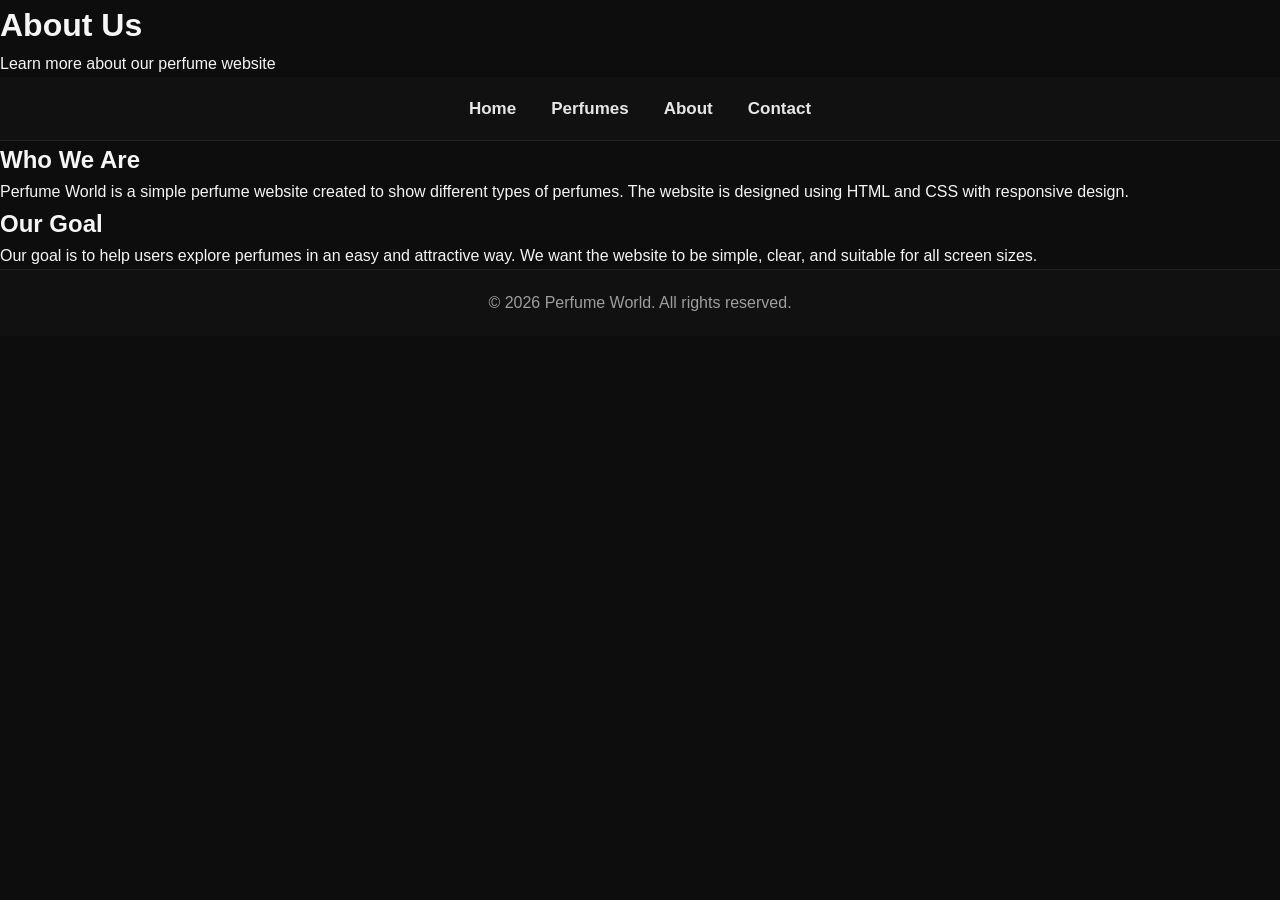
==== about.html @ 1227d88a "Add files via upload" ====
<!DOCTYPE html>
<html lang="en">
<head>
    <meta charset="UTF-8">
    <meta name="viewport" content="width=device-width, initial-scale=1.0">
    <title>About Us</title>
    <link rel="stylesheet" href="style.css">
</head>
<body>

    <header>
        <h1>About Us</h1>
        <p>Learn more about our perfume website</p>
    </header>

    <nav>
        <a href="index.html">Home</a>
        <a href="perfumes.html">Perfumes</a>
        <a href="about.html">About</a>
        <a href="contact.html">Contact</a>
    </nav>

    <section class="about">
        <h2>Who We Are</h2>
        <p>
            Perfume World is a simple perfume website created to show different types of perfumes.
            The website is designed using HTML and CSS with responsive design.
        </p>

        <h2>Our Goal</h2>
        <p>
            Our goal is to help users explore perfumes in an easy and attractive way.
            We want the website to be simple, clear, and suitable for all screen sizes.
        </p>
    </section>

    <footer>
        <p>&copy; 2026 Perfume World. All rights reserved.</p>
    </footer>

</body>
</html>
---- style.css ----
* {
    margin: 0;
    padding: 0;
    box-sizing: border-box;
}

body {
    font-family: Arial, sans-serif;
    background-color: #0d0d0d;
    color: #f5f5f5;
    line-height: 1.6;
}

/* HEADER */
.page-header {
    background: linear-gradient(to right, #111111, #1c1c1c, #111111);
    text-align: center;
    padding: 50px 20px;
    border-bottom: 1px solid #2b2b2b;
}

.page-header h1 {
    font-size: 40px;
    color: #f5c16c;
    margin-bottom: 10px;
    letter-spacing: 1px;
}

.page-header p {
    color: #cccccc;
    font-size: 17px;
}

/* NAV */
nav {
    background-color: #111111;
    display: flex;
    justify-content: center;
    align-items: center;
    gap: 35px;
    padding: 18px 15px;
    position: sticky;
    top: 0;
    z-index: 1000;
    border-bottom: 1px solid #222;
}

nav a {
    color: #e6e6e6;
    text-decoration: none;
    font-size: 17px;
    font-weight: bold;
    transition: 0.3s;
}

nav a:hover,
nav a.active {
    color: #f5c16c;
}

/* SECTION TITLE */
.section-title {
    text-align: center;
    padding: 50px 20px 20px;
}

.section-title h2 {
    font-size: 30px;
    color: #f5c16c;
    margin-bottom: 10px;
}

.section-title p {
    color: #bdbdbd;
    font-size: 16px;
}

/* HERO */
.hero {
    text-align: center;
    padding: 80px 20px;
    background: linear-gradient(to right, #0d0d0d, #1a1a1a);
}

.hero h2 {
    font-size: 36px;
    color: #f5c16c;
    margin-bottom: 15px;
}

.hero p {
    color: #cccccc;
    margin-bottom: 20px;
    font-size: 17px;
}

.btn {
    background-color: #f5c16c;
    color: #111;
    padding: 12px 25px;
    border-radius: 8px;
    text-decoration: none;
    font-weight: bold;
    transition: 0.3s;
    display: inline-block;
}

.btn:hover {
    background-color: #ddb05c;
}

/* FEATURES */
.features {
    display: flex;
    justify-content: center;
    gap: 25px;
    padding: 60px 20px;
    flex-wrap: wrap;
}

.feature-box {
    background-color: #1a1a1a;
    padding: 25px;
    width: 250px;
    text-align: center;
    border-radius: 12px;
    border: 1px solid #2a2a2a;
    transition: 0.3s;
}

.feature-box:hover {
    transform: translateY(-8px);
    border-color: #f5c16c;
}

.feature-box h3 {
    color: #f5c16c;
    margin-bottom: 10px;
}

.feature-box p {
    color: #d4d4d4;
}

/* CTA */
.cta {
    text-align: center;
    padding: 60px 20px;
    background: linear-gradient(to right, #151515, #1f1f1f);
}

.cta h2 {
    color: #f5c16c;
    margin-bottom: 10px;
}

.cta p {
    color: #ccc;
    margin-bottom: 20px;
}

/* SEARCH */
.search-box {
    text-align: center;
    margin: 30px 20px;
}

.search-box input {
    width: 320px;
    max-width: 90%;
    padding: 12px;
    border-radius: 8px;
    border: 1px solid #444;
    background-color: #111;
    color: white;
    outline: none;
}

.search-box input:focus {
    border-color: #f5c16c;
    box-shadow: 0 0 8px rgba(245, 193, 108, 0.15);
}

/* PRODUCTS */
.products {
    width: 90%;
    margin: 30px auto 60px;
    display: grid;
    grid-template-columns: repeat(3, 1fr);
    gap: 30px;
}

/* CARD */
.card {
    background: linear-gradient(145deg, #171717, #202020);
    border-radius: 15px;
    overflow: hidden;
    box-shadow: 0 0 12px rgba(0, 0, 0, 0.6);
    position: relative;
    transition: 0.4s;
    border: 1px solid #2a2a2a;
}

.card:hover {
    transform: translateY(-10px);
    box-shadow: 0 0 20px rgba(245, 193, 108, 0.20);
}

.badge {
    position: absolute;
    top: 15px;
    left: 15px;
    background-color: #f5c16c;
    color: #111;
    padding: 6px 12px;
    font-size: 12px;
    font-weight: bold;
    border-radius: 20px;
    z-index: 2;
}

.img-box {
    overflow: hidden;
}

.img-box img {
    width: 100%;
    height: 280px;
    object-fit: cover;
    display: block;
    transition: 0.5s;
}

.card:hover .img-box img {
    transform: scale(1.08);
}

.info {
    padding: 20px;
}

.info h3 {
    font-size: 24px;
    color: #f5c16c;
    margin-bottom: 10px;
}

.info p {
    color: #d4d4d4;
    margin-bottom: 12px;
    font-size: 15px;
}

.stars {
    color: #f5c16c;
    margin-bottom: 12px;
    font-size: 18px;
    letter-spacing: 2px;
}

.price {
    font-size: 22px;
    font-weight: bold;
    color: #ffffff;
    margin-bottom: 15px;
}

.buy-btn {
    width: 100%;
    padding: 12px;
    background-color: transparent;
    color: #f5c16c;
    border: 1px solid #f5c16c;
    border-radius: 8px;
    font-size: 15px;
    font-weight: bold;
    cursor: pointer;
    transition: 0.3s;
}

.buy-btn:hover {
    background-color: #f5c16c;
    color: #111;
}

/* NEWSLETTER */
.newsletter {
    width: 85%;
    margin: 0 auto 60px;
    background: linear-gradient(to right, #151515, #1d1d1d);
    border: 1px solid #2a2a2a;
    border-radius: 15px;
    text-align: center;
    padding: 45px 20px;
}

.newsletter h2 {
    font-size: 30px;
    color: #f5c16c;
    margin-bottom: 12px;
}

.newsletter p {
    color: #cfcfcf;
    margin-bottom: 25px;
    font-size: 16px;
}

.newsletter-form {
    display: flex;
    justify-content: center;
    gap: 10px;
    flex-wrap: wrap;
}

.newsletter-form input {
    width: 320px;
    max-width: 100%;
    padding: 12px;
    border: 1px solid #444;
    border-radius: 8px;
    background-color: #0f0f0f;
    color: white;
    outline: none;
}

.newsletter-form input:focus {
    border-color: #f5c16c;
    box-shadow: 0 0 8px rgba(245, 193, 108, 0.15);
}

.newsletter-form button {
    padding: 12px 22px;
    border: none;
    border-radius: 8px;
    background-color: #f5c16c;
    color: #111;
    font-weight: bold;
    cursor: pointer;
    transition: 0.3s;
}

.newsletter-form button:hover {
    background-color: #ddb05c;
}

/* CONTACT HERO */
.contact-hero {
    text-align: center;
    padding: 50px 20px 20px;
}

.contact-hero h2 {
    color: #f5c16c;
    font-size: 32px;
    margin-bottom: 10px;
}

.contact-hero p {
    color: #cfcfcf;
    font-size: 16px;
}

/* CONTACT / LOGIN BOXES */
.contact-section {
    width: 90%;
    margin: 50px auto;
    display: grid;
    grid-template-columns: 1fr 1fr;
    gap: 30px;
}

.contact-info-box,
.contact-form-box {
    background: linear-gradient(145deg, #171717, #202020);
    border: 1px solid #2a2a2a;
    border-radius: 15px;
    padding: 30px;
}

.fancy-box {
    background: linear-gradient(145deg, #161616, #222222);
    border: 1px solid #2e2e2e;
    border-radius: 18px;
    box-shadow: 0 0 18px rgba(0, 0, 0, 0.35);
    transition: 0.3s;
}

.fancy-box:hover {
    transform: translateY(-5px);
    box-shadow: 0 0 25px rgba(245, 193, 108, 0.12);
}

.contact-info-box h2,
.contact-form-box h2 {
    color: #f5c16c;
    margin-bottom: 15px;
}

.contact-info-box p {
    color: #d2d2d2;
    margin-bottom: 12px;
}

.contact-details {
    margin-top: 20px;
}

.detail-card {
    background-color: #111;
    border: 1px solid #2b2b2b;
    border-radius: 14px;
    padding: 18px;
    margin-top: 15px;
}

.detail-card h3 {
    color: #f5c16c;
    margin-bottom: 6px;
    font-size: 18px;
}

.detail-card p {
    color: #d8d8d8;
    margin: 0;
}

/* FORMS */
.contact-form label {
    display: block;
    margin-bottom: 8px;
    color: #f5c16c;
    font-weight: bold;
}

.contact-form input,
.contact-form textarea {
    width: 100%;
    padding: 12px;
    margin-bottom: 18px;
    border-radius: 8px;
    border: 1px solid #333;
    background-color: #0f0f0f;
    color: white;
    outline: none;
}

.contact-form input:focus,
.contact-form textarea:focus {
    border-color: #f5c16c;
    box-shadow: 0 0 8px rgba(245, 193, 108, 0.15);
}

.send-btn {
    width: 100%;
    padding: 12px;
    background-color: #f5c16c;
    color: #111;
    border: none;
    border-radius: 8px;
    font-weight: bold;
    cursor: pointer;
    transition: 0.3s;
}

.send-btn:hover {
    background-color: #ddb05c;
}

/* LOGIN */
.login-wrapper {
    width: 90%;
    margin: 60px auto;
    display: flex;
    justify-content: center;
    align-items: center;
}

.login-card {
    width: 100%;
    max-width: 500px;
    padding: 35px;
}

.login-top {
    text-align: center;
    margin-bottom: 25px;
}

.login-top h2 {
    color: #f5c16c;
    font-size: 30px;
    margin-bottom: 8px;
}

.login-top p {
    color: #cfcfcf;
    font-size: 15px;
}

.login-extra {
    text-align: center;
    margin-top: 18px;
}

.login-extra p {
    color: #d0d0d0;
    font-size: 14px;
}

.login-extra span {
    color: #f5c16c;
    font-weight: bold;
    cursor: pointer;
}

.single-box {
    max-width: 500px;
    margin: 0 auto;
    grid-column: 1 / -1;
}

/* CART */
.cart-section {
    width: 90%;
    margin: 50px auto;
}

.cart-item {
    display: flex;
    gap: 20px;
    background: linear-gradient(145deg, #171717, #202020);
    border: 1px solid #2a2a2a;
    border-radius: 15px;
    padding: 20px;
    margin-bottom: 20px;
    align-items: center;
}

.cart-item img {
    width: 140px;
    height: 140px;
    object-fit: cover;
    border-radius: 12px;
}

.cart-item-info h3 {
    color: #f5c16c;
    margin-bottom: 8px;
}

.cart-item-info p {
    color: #d4d4d4;
    margin-bottom: 8px;
}

.cart-buttons {
    display: flex;
    gap: 10px;
    margin-top: 10px;
    flex-wrap: wrap;
}

.cart-buttons button,
.clear-btn {
    padding: 10px 14px;
    border: 1px solid #f5c16c;
    background: transparent;
    color: #f5c16c;
    border-radius: 8px;
    cursor: pointer;
    transition: 0.3s;
}

.cart-buttons button:hover,
.clear-btn:hover {
    background-color: #f5c16c;
    color: #111;
}

.cart-summary {
    margin-top: 30px;
    background: linear-gradient(145deg, #171717, #202020);
    border: 1px solid #2a2a2a;
    border-radius: 15px;
    padding: 25px;
    text-align: center;
}

.cart-summary h2 {
    color: #f5c16c;
    margin-bottom: 15px;
}

#cart-total {
    font-size: 24px;
    color: white;
    margin-bottom: 20px;
}

.empty-cart {
    text-align: center;
    color: #cccccc;
    font-size: 20px;
    margin: 40px 0;
}

/* LOADER */
#loader {
    position: fixed;
    width: 100%;
    height: 100%;
    background: #0d0d0d;
    display: flex;
    justify-content: center;
    align-items: center;
    z-index: 9999;
}

#loader::after {
    content: "";
    width: 45px;
    height: 45px;
    border: 4px solid #f5c16c;
    border-top: 4px solid transparent;
    border-radius: 50%;
    animation: spin 1s linear infinite;
}

/* TOAST */
.toast-message {
    position: fixed;
    right: 20px;
    bottom: 20px;
    background-color: #f5c16c;
    color: #111;
    padding: 12px 18px;
    border-radius: 8px;
    font-weight: bold;
    z-index: 10000;
    opacity: 0;
    transform: translateY(20px);
    transition: 0.3s;
}

.toast-message.show {
    opacity: 1;
    transform: translateY(0);
}

@keyframes spin {
    100% {
        transform: rotate(360deg);
    }
}

/* FOOTER */
footer {
    background-color: #111111;
    text-align: center;
    padding: 20px;
    color: #9e9e9e;
    border-top: 1px solid #222;
}

/* RESPONSIVE */
@media (max-width: 992px) {
    .products {
        grid-template-columns: repeat(2, 1fr);
    }
}

@media (max-width: 768px) {
    .page-header h1 {
        font-size: 32px;
    }

    nav {
        flex-direction: column;
        gap: 12px;
    }

    .products {
        grid-template-columns: 1fr;
    }

    .newsletter h2 {
        font-size: 25px;
    }

    .contact-section {
        grid-template-columns: 1fr;
    }

    .cart-item {
        flex-direction: column;
        text-align: center;
    }

    .cart-item img {
        width: 100%;
        max-width: 250px;
        height: auto;
    }

    .cart-buttons {
        justify-content: center;
    }

    .hero h2 {
        font-size: 30px;
    }

    .contact-hero h2 {
        font-size: 27px;
    }
}
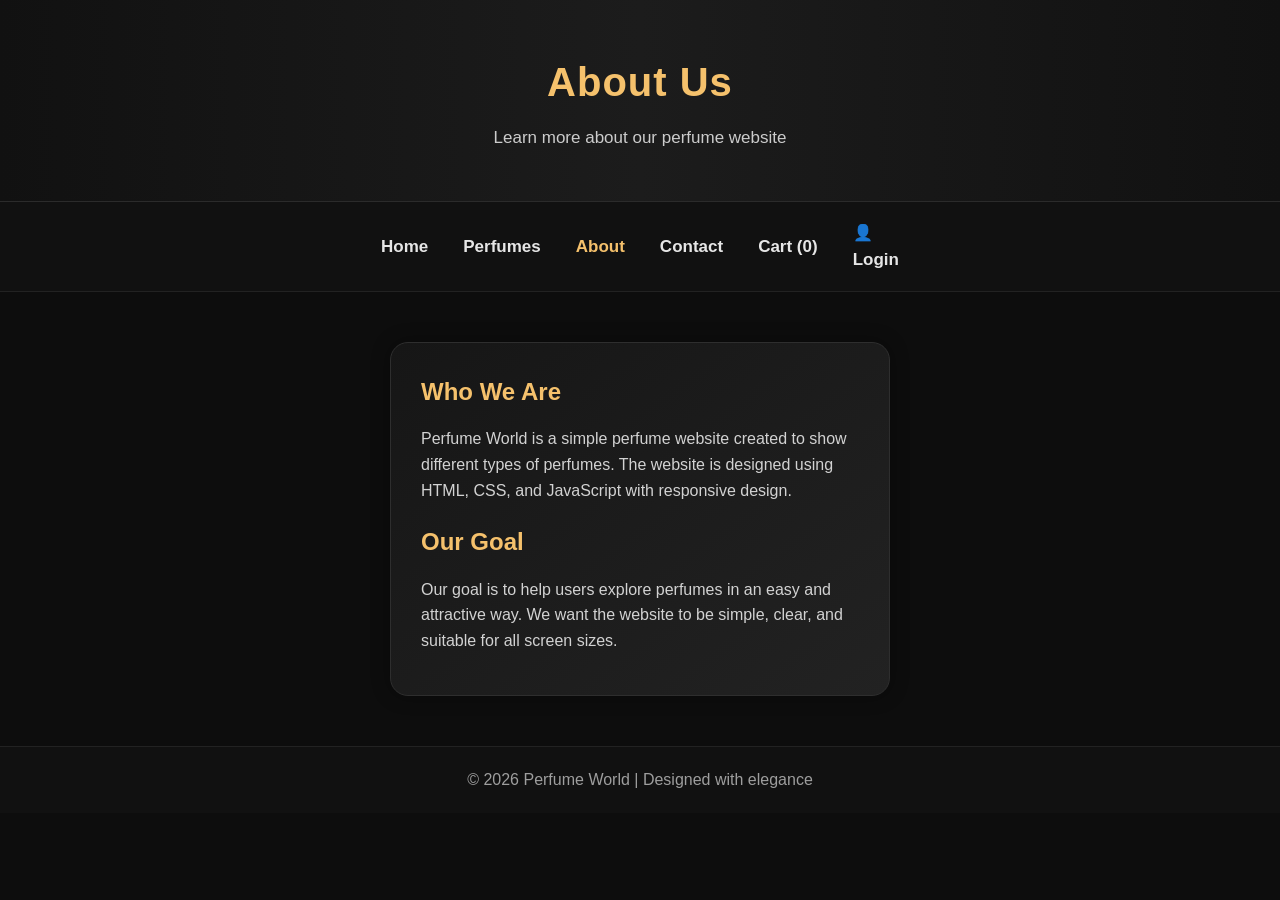
==== commit 0b513f16: "Update about.html" ====
--- a/about.html
+++ b/about.html
@@ -3,12 +3,14 @@
 <head>
     <meta charset="UTF-8">
     <meta name="viewport" content="width=device-width, initial-scale=1.0">
-    <title>About Us</title>
+    <title>About | Perfume World</title>
     <link rel="stylesheet" href="style.css">
 </head>
 <body>
 
-    <header>
+    <div id="loader"></div>
+
+    <header class="page-header">
         <h1>About Us</h1>
         <p>Learn more about our perfume website</p>
     </header>
@@ -16,27 +18,53 @@
     <nav>
         <a href="index.html">Home</a>
         <a href="perfumes.html">Perfumes</a>
-        <a href="about.html">About</a>
+        <a href="about.html" class="active">About</a>
         <a href="contact.html">Contact</a>
+        <a href="cart.html">Cart (<span id="cart-count">0</span>)</a>
+
+        <div class="nav-right">
+            <div class="profile-box" onclick="toggleProfileMenu(event)">
+                <div class="profile-icon">👤</div>
+
+                <div class="profile-menu" id="profile-menu">
+                    <div id="guest-menu">
+                        <a href="login.html">Login</a>
+                    </div>
+
+                    <div id="user-menu" style="display:none;">
+                        <div class="user-info">
+                            <p id="nav-user-name"></p>
+                            <p id="nav-user-email"></p>
+                        </div>
+                        <hr>
+                        <a href="profile.html">My Profile</a>
+                        <a href="#" onclick="logoutUser()">Logout</a>
+                    </div>
+                </div>
+            </div>
+        </div>
     </nav>
 
-    <section class="about">
-        <h2>Who We Are</h2>
-        <p>
-            Perfume World is a simple perfume website created to show different types of perfumes.
-            The website is designed using HTML and CSS with responsive design.
-        </p>
+    <section class="contact-section">
+        <div class="contact-info-box fancy-box single-box">
+            <h2>Who We Are</h2>
+            <p>
+                Perfume World is a simple perfume website created to show different types of perfumes.
+                The website is designed using HTML, CSS, and JavaScript with responsive design.
+            </p>
 
-        <h2>Our Goal</h2>
-        <p>
-            Our goal is to help users explore perfumes in an easy and attractive way.
-            We want the website to be simple, clear, and suitable for all screen sizes.
-        </p>
+            <h2 style="margin-top:20px;">Our Goal</h2>
+            <p>
+                Our goal is to help users explore perfumes in an easy and attractive way.
+                We want the website to be simple, clear, and suitable for all screen sizes.
+            </p>
+        </div>
     </section>
 
     <footer>
-        <p>&copy; 2026 Perfume World. All rights reserved.</p>
+        <p>&copy; 2026 Perfume World | Designed with elegance</p>
     </footer>
 
+    <script src="script.js"></script>
 </body>
-</html>+</html>
